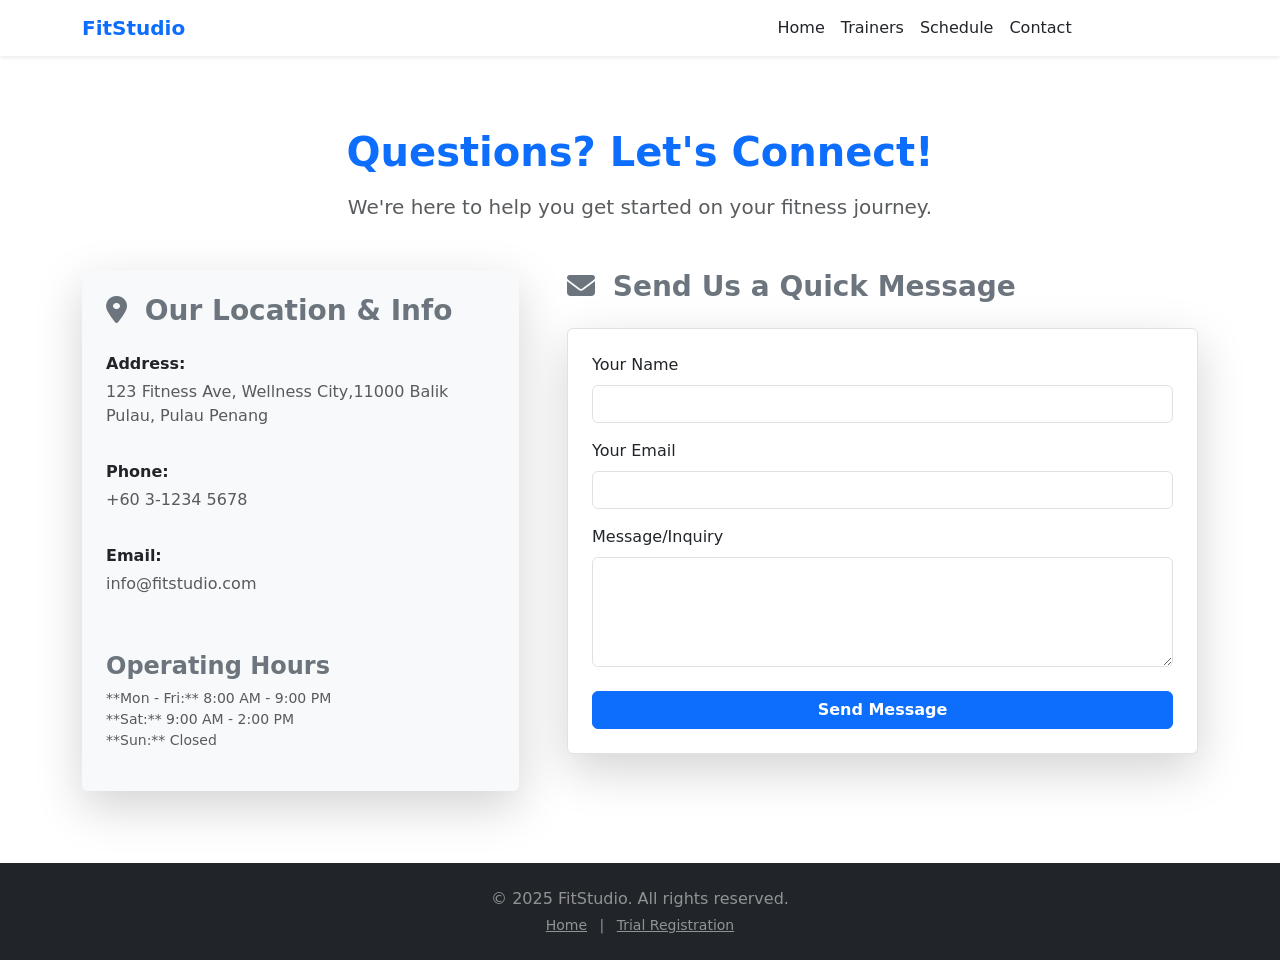
==== contact.html @ 447984ff "Add files via upload" ====
<!DOCTYPE html>
<html lang="en">
<head>
    <meta charset="UTF-8">
    <meta name="viewport" content="width=device-width, initial-scale=1.0">
    <title>FitStudio - Contact Us | Get In Touch</title>
    <link href="https://cdn.jsdelivr.net/npm/bootstrap@5.3.3/dist/css/bootstrap.min.css" rel="stylesheet">
    <link rel="stylesheet" href="https://cdnjs.cloudflare.com/ajax/libs/font-awesome/6.5.2/css/all.min.css">
    <link rel="stylesheet" href="css/style.css">
</head>
<body>

    <nav class="navbar navbar-expand-lg navbar-light bg-white shadow-sm sticky-top">
        <div class="container">
            <a class="navbar-brand text-primary fw-bold" href="index.html">FitStudio</a>
            <button class="navbar-toggler" type="button" data-bs-toggle="collapse" data-bs-target="#navbarNav" aria-controls="navbarNav" aria-expanded="false" aria-label="Toggle navigation">
                <span class="navbar-toggler-icon"></span>
            </button>
            <div class="collapse navbar-collapse" id="navbarNav">
                <ul class="navbar-nav ms-auto">
                    <li class="nav-item"><a class="nav-link text-dark" href="home.html">Home</a></li>
                    <li class="nav-item"><a class="nav-link text-dark" href="Trainer.html">Trainers</a></li>
                    <li class="nav-item"><a class="nav-link text-dark" href="Schedule Page.html">Schedule</a></li>
                    <li class="nav-item"><a class="nav-link active text-dark" aria-current="page" href="contact.html">Contact</a></li>
                    <li class="nav-item"><a class="nav-link btn btn-primary text-white ms-2 px-3 rounded-pill" href="register.html">FREE Trial</a></li>
                </ul>
            </div>
        </div>
    </nav>

    <section class="container my-5 py-4">
        <h2 class="text-center display-6 fw-bold text-primary mb-3">Questions? Let's Connect!</h2>
        <p class="text-center lead text-muted mb-5">We're here to help you get started on your fitness journey.</p>
        
        <div class="row g-5">
            <div class="col-lg-5">
                <div class="card shadow-lg border-0 h-100 p-4 bg-light">
                    <h3 class="fw-bold text-secondary mb-4"><i class="fas fa-map-marker-alt me-2"></i> Our Location & Info</h3>
                    <div class="mb-3">
                        <p class="mb-1 fw-bold">Address:</p>
                        <p class="text-muted">123 Fitness Ave, Wellness City,11000 Balik Pulau, Pulau Penang</p>
                    </div>
                    <div class="mb-3">
                        <p class="mb-1 fw-bold">Phone:</p>
                        <p class="text-muted"><a href="tel:+60312345678" class="text-decoration-none text-muted">+60 3-1234 5678</a></p>
                    </div>
                    <div class="mb-4">
                        <p class="mb-1 fw-bold">Email:</p>
                        <p class="text-muted"><a href="mailto:info@fitstudio.com" class="text-decoration-none text-muted">info@fitstudio.com</a></p>
                    </div>
                    <h4 class="fw-bold text-secondary mt-3">Operating Hours</h4>
                    <ul class="list-unstyled small text-muted">
                        <li>**Mon - Fri:** 8:00 AM - 9:00 PM</li>
                        <li>**Sat:** 9:00 AM - 2:00 PM</li>
                        <li>**Sun:** Closed</li>
                    </ul>
                </div>
            </div>

            <div class="col-lg-7">
                <h3 class="fw-bold text-secondary mb-4"><i class="fas fa-envelope me-2"></i> Send Us a Quick Message</h3>
                <form id="contactForm" class="p-4 border rounded shadow-lg bg-white">
                    <div class="mb-3">
                        <label for="contactName" class="form-label">Your Name</label>
                        <input type="text" class="form-control" id="contactName" required>
                    </div>
                    <div class="mb-3">
                        <label for="contactEmail" class="form-label">Your Email</label>
                        <input type="email" class="form-control" id="contactEmail" required>
                    </div>
                    <div class="mb-3">
                        <label for="contactMessage" class="form-label">Message/Inquiry</label>
                        <textarea class="form-control" id="contactMessage" rows="4" required></textarea>
                    </div>
                    <button type="submit" class="btn btn-primary fw-bold w-100 mt-2">Send Message</button>
                    
                    <div id="contactSuccessAlert" class="alert alert-success mt-3 d-none" role="alert">
                        Message sent successfully! We will reply shortly.
                    </div>
                </form>
            </div>
        </div>
        
        
    </section>

    <footer class="bg-dark text-white-50 py-4 mt-auto">
        <div class="container text-center">
            <p class="mb-1">© 2025 FitStudio. All rights reserved.</p>
            <div class="small">
                <a href="index.html" class="text-white-50 mx-2">Home</a> |
                <a href="register.html" class="text-white-50 mx-2">Trial Registration</a>
            </div>
        </div>
    </footer>

    <script src="https://cdn.jsdelivr.net/npm/bootstrap@5.3.3/dist/js/bootstrap.bundle.min.js"></script>
    
    <script>
        document.getElementById('contactForm').addEventListener('submit', function(event) {
            event.preventDefault();
            
            // Simple validation check (Bootstrap validation would be better, but this is fast)
            const form = event.target;
            if (form.checkValidity()) {
                // Show success alert
                document.getElementById('contactSuccessAlert').classList.remove('d-none');
                
                // Reset the form
                form.reset(); 

                // Hide the alert after 4 seconds
                setTimeout(() => {
                    document.getElementById('contactSuccessAlert').classList.add('d-none');
                }, 4000);
            }
        });
    </script>
</body>
</html>
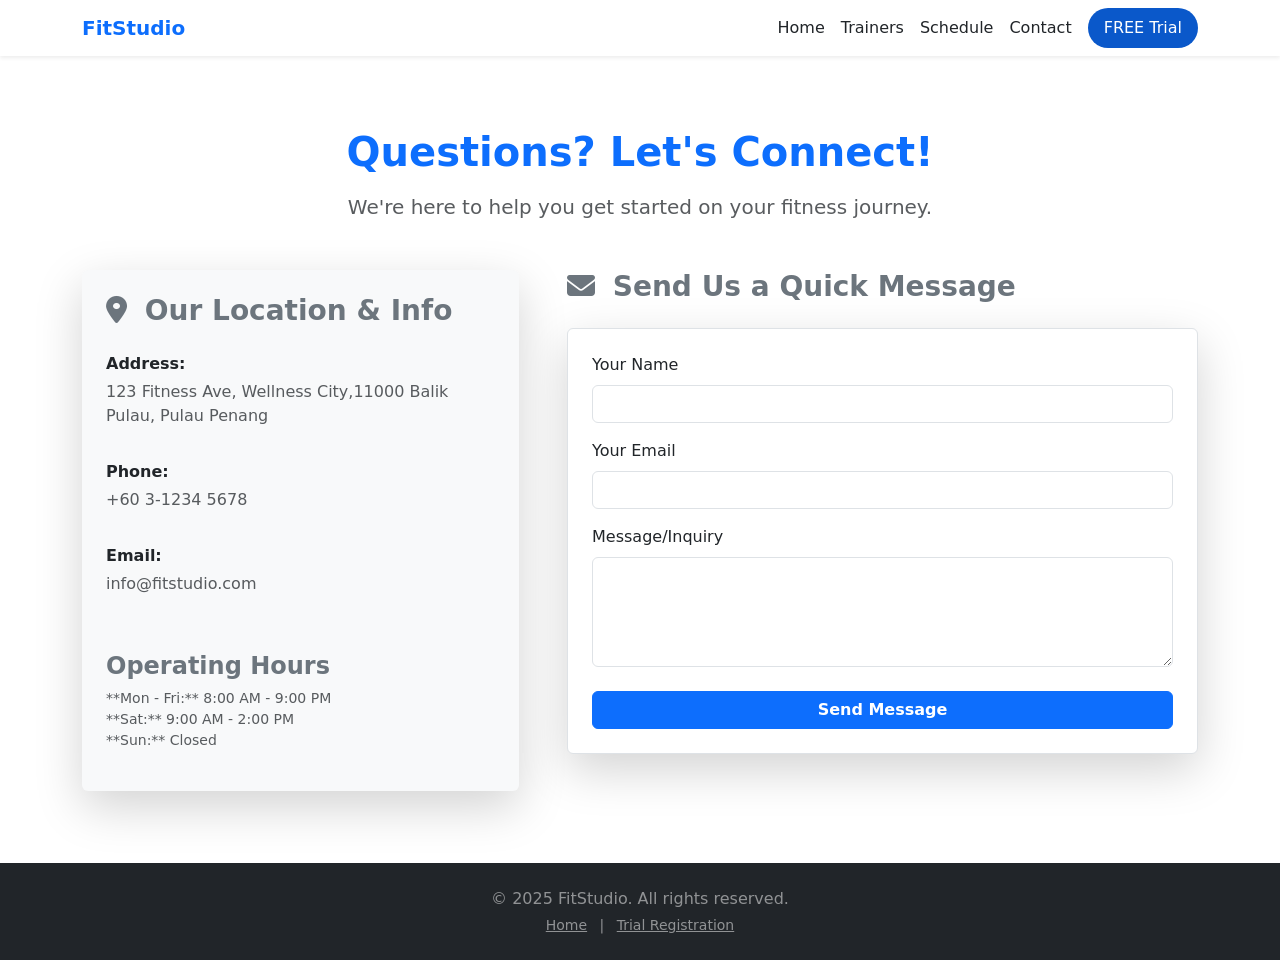
==== commit f6db525e: "Update contact.html" ====
--- a/contact.html
+++ b/contact.html
@@ -22,7 +22,7 @@
                     <li class="nav-item"><a class="nav-link text-dark" href="Trainer.html">Trainers</a></li>
                     <li class="nav-item"><a class="nav-link text-dark" href="Schedule Page.html">Schedule</a></li>
                     <li class="nav-item"><a class="nav-link active text-dark" aria-current="page" href="contact.html">Contact</a></li>
-                    <li class="nav-item"><a class="nav-link btn btn-primary text-white ms-2 px-3 rounded-pill" href="register.html">FREE Trial</a></li>
+                    <li class="nav-item"><a class="nav-link btn btn-primary text-white ms-2 px-3 rounded-pill active" aria-current="page" href="register.html">FREE Trial</a></li>
                 </ul>
             </div>
         </div>
@@ -117,4 +117,6 @@
         });
     </script>
 </body>
-</html>+
+</html>
+
